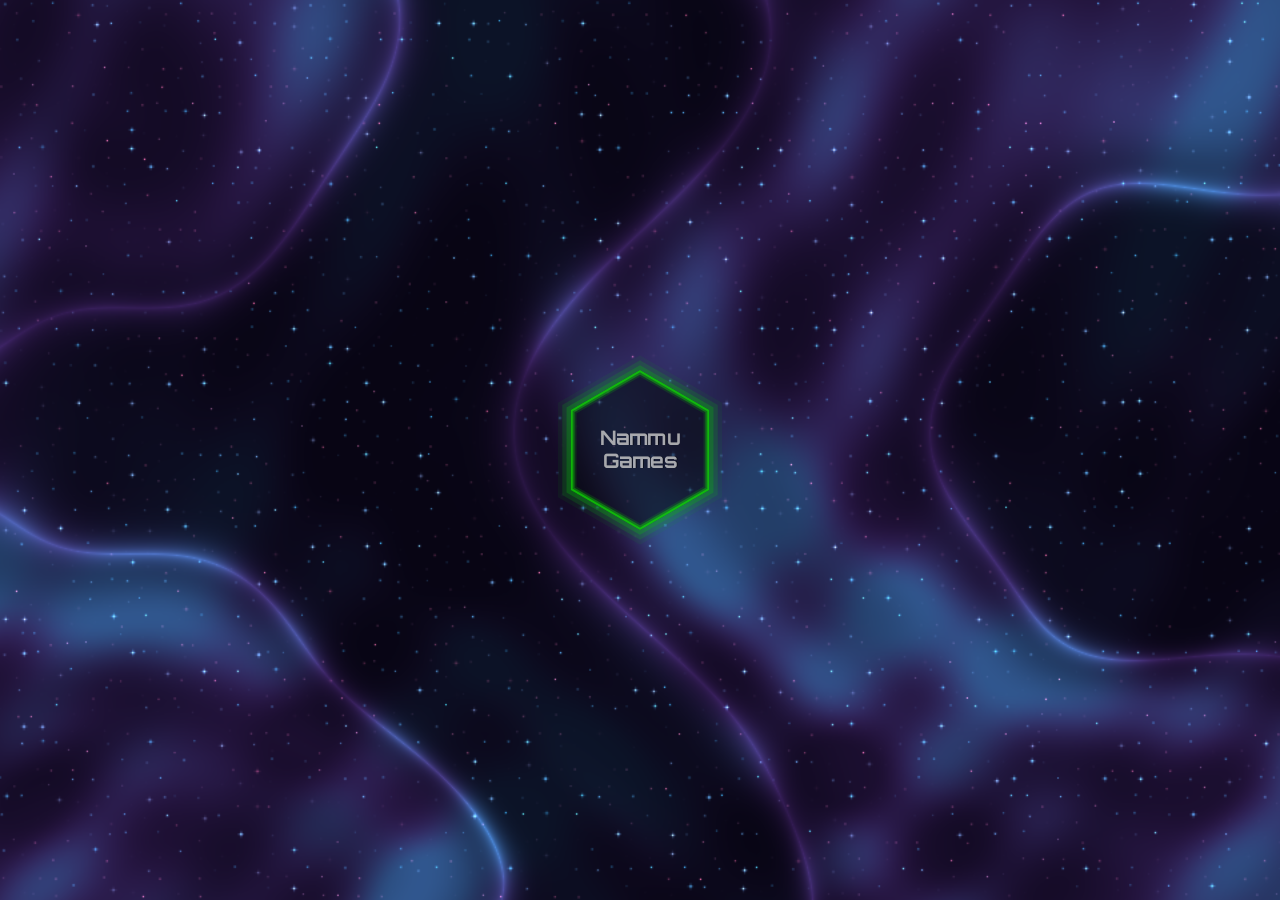
==== index.html @ c123cc81 "Puzzle Test Test 9" ====
<!DOCTYPE html>
<html lang="en">
<head>
  <meta charset="UTF-8">
  <meta name="viewport" content="width=device-width, initial-scale=1.0, maximum-scale=1.0, user-scalable=no, viewport-fit=cover">
  <title>Nammu Games — Cosmic Hub</title>
  <link rel="preconnect" href="https://fonts.googleapis.com">
  <link rel="preconnect" href="https://fonts.gstatic.com" crossorigin>
  <link href="https://fonts.googleapis.com/css2?family=Fira+Code:wght@400;600;700&amp;family=Inter:wght@300;400;500;600;700&amp;family=Orbitron:wght@500;700;900&amp;family=Outfit:wght@400;500;600;700;800&amp;display=swap" rel="stylesheet">
  <link rel="stylesheet" href="Puzzle_Test_2.4/style.css">
  <style>
    body:not(.dev-drawers-enabled) #btn-toggle-metrics,
    body:not(.dev-drawers-enabled) #btn-toggle-tuning,
    body:not(.dev-drawers-enabled) #metrics-drawer,
    body:not(.dev-drawers-enabled) #tuning-drawer {
      display: none !important;
    }
  </style>
  <script src="dev_drawers.js"></script>
</head>
<body>
  <script>if (window.__NAMMU_DEV_DRAWERS__) document.body.classList.add('dev-drawers-enabled');</script>

  <!-- VIEWPORT & SHARED CANVAS STACK -->
  <div id="viewport-container">
    <!-- WebGL GPU Domain Warp & Hardware Star Points Canvas (Layer -1, Shared Across Hub & Games) -->
    <canvas id="canvas-domain-warp"></canvas>
    <!-- Canvas 2D Scene Graph & Hex UI Layer (Layers 0 & 1) -->
    <canvas id="canvas-board-overlay"></canvas>
  </div>

  <!-- TOP LAUNCHERS: METRICS (LEFT) & TUNING (RIGHT) -->
  <button class="hud-btn drawer-launcher dock-left active" id="btn-toggle-metrics" title="Toggle Metrics Drawer">
    <span>⚡</span> Metrics
  </button>
  <button class="hud-btn drawer-launcher dock-right" id="btn-toggle-tuning" title="Toggle Tuning Drawer">
    <span>⚙</span> Tuning
  </button>

  <!-- METRICS DRAWER (DEFAULT: LEFT & OPEN) -->
  <aside id="metrics-drawer" class="hud-drawer dock-left">
    <div class="drawer-header">
      <div class="drawer-title">⚡ Silicon Telemetry</div>
      <button class="hud-btn btn-swap-drawers" style="padding: 3px 8px; font-size: 10px; background: rgba(56, 189, 248, 0.12); border-color: rgba(56, 189, 248, 0.3);" title="Swap Drawer Sides">
        <span>⇋</span> <span class="lbl-swap-side">Swap Sides</span>
      </button>
    </div>

    <div class="control-group">
      <div class="group-title">Hardware Silicon &amp; Memory Telemetry</div>

      <!-- Dedicated Hardware Memory Meters (RAM & VRAM) -->
      <div class="telemetry-box">
        <div class="tele-row">
          <div class="tele-label-row">
            <span class="tele-label">💻 System RAM Heap:</span>
            <span class="tele-val val-cyan" id="lbl-ram-val">45.0 MB / 2,048 MB (2.2%)</span>
          </div>
          <div class="tele-bar-bg">
            <div class="tele-bar-fill fill-ram" id="bar-ram" style="width: 2.2%;"></div>
          </div>
        </div>

        <div class="tele-row">
          <div class="tele-label-row">
            <span class="tele-label">🎮 GPU Hardware VRAM:</span>
            <span class="tele-val val-green" id="lbl-vram-val">18.4 MB / 2,048 MB (0.9%)</span>
          </div>
          <div class="tele-bar-bg">
            <div class="tele-bar-fill fill-vram" id="bar-vram" style="width: 0.9%;"></div>
          </div>
        </div>
      </div>

      <!-- Live Real-Time Actual FPS Tracker -->
      <div class="tele-subpanel" style="border-left: 3px solid #38bdf8;">
        <div class="tele-label-row">
          <span class="tele-label">⚡ Actual Render FPS:</span>
          <span class="tele-val val-green" id="lbl-actual-fps" style="font-weight: 700; font-size: 13px;">60 FPS</span>
        </div>
        <div class="tele-bar-bg">
          <div class="tele-bar-fill fill-gpu" id="bar-actual-fps" style="width: 50%;"></div>
        </div>
        <div class="metric-subrow">
          <span class="tele-sublabel">⏱️ Frame Delta Time:</span>
          <span class="tele-val val-cyan" id="lbl-actual-interval">16.6 ms</span>
        </div>
        <div class="metric-subrow">
          <span class="tele-sublabel">🎯 Baseline Refresh:</span>
          <span class="tele-val val-purple" id="lbl-refresh-baseline">60.0 Hz Target</span>
        </div>
      </div>

      <!-- CPU Frame Execution Budget -->
      <div class="tele-subpanel">
        <div class="tele-label-row">
          <span class="tele-label">💻 CPU Frame Execution:</span>
          <span class="tele-val val-green" id="lbl-cpu-load">4.8% Used (95.2% Free)</span>
        </div>
        <div class="tele-bar-bg">
          <div class="tele-bar-fill fill-cpu" id="bar-cpu-load" style="width: 4.8%;"></div>
        </div>
        <div class="metric-subrow">
          <span class="tele-sublabel">⏱️ CPU Exec Time:</span>
          <span class="tele-val val-cyan" id="lbl-cpu-time">0.800 ms / 16.7 ms</span>
        </div>
        <div class="metric-subrow">
          <span class="tele-sublabel">🚀 CPU Capacity:</span>
          <span class="tele-val val-green" id="lbl-cpu-fps">~1,250+ FPS</span>
        </div>
      </div>

      <!-- GPU Hardware Raster Budget -->
      <div class="tele-subpanel">
        <div class="tele-label-row">
          <span class="tele-label">🎮 GPU Silicon Raster:</span>
          <span class="tele-val val-green" id="lbl-gpu-load">~6.5% Used (93.5% Free)</span>
        </div>
        <div class="tele-bar-bg">
          <div class="tele-bar-fill fill-gpu" id="bar-gpu-load" style="width: 6.5%;"></div>
        </div>
        <div class="metric-subrow">
          <span class="tele-sublabel">⚡ GPU Raster Time:</span>
          <span class="tele-val val-green" id="lbl-gpu-time">~1.100 ms / 16.7 ms</span>
        </div>
        <div class="metric-subrow">
          <span class="tele-sublabel">🎯 True GPU Capacity:</span>
          <span class="tele-val val-cyan" id="lbl-gpu-fps">~900+ FPS</span>
        </div>
        <div class="metric-subrow">
          <span class="tele-sublabel">🔍 Profiler Engine:</span>
          <span class="tele-val val-purple" id="lbl-gpu-method">Hardware Silicon Query</span>
        </div>
      </div>
    </div>
  </aside>

  <!-- TUNING DRAWER (DEFAULT: RIGHT & CLOSED) -->
  <aside id="tuning-drawer" class="hud-drawer dock-right collapsed">
    <div class="drawer-header">
      <div class="drawer-title">⚙ Tuning Lab</div>
      <button class="hud-btn btn-swap-drawers" style="padding: 3px 8px; font-size: 10px; background: rgba(56, 189, 248, 0.12); border-color: rgba(56, 189, 248, 0.3);" title="Swap Drawer Sides">
        <span>⇋</span> <span class="lbl-swap-side">Swap Sides</span>
      </button>
    </div>

    <div class="drawer-tabs">
      <button class="drawer-tab-btn active" data-tab="tab-game-defaults">🎮 Menu</button>
      <button class="drawer-tab-btn" data-tab="tab-ui-frames">📐 Frames</button>
      <button class="drawer-tab-btn" data-tab="tab-warp-halo">🌀 Warp</button>
      <button class="drawer-tab-btn" data-tab="tab-audio-mix">🔊 Audio</button>
      <button class="drawer-tab-btn" data-tab="tab-board-edit">🛠️ Edit</button>
      <button class="drawer-tab-btn" data-tab="tab-match-start">✨ Spawn</button>
      <button class="drawer-tab-btn" data-tab="tab-p2p-online">🌐 P2P</button>
    </div>

    <div id="tab-game-defaults" class="drawer-tab-pane active">
      <div class="control-group">
        <div class="group-title">🎮 Game Menu Defaults</div>
        <p style="font-size: 11px; color: #94a3b8; margin: 0 0 14px 0; line-height: 1.4;">
          Export all active presets, vector rules, and game parameters as JSON to set as official defaults.
        </p>
        <button id="btn-copy-game-menu-config" class="btn-action-primary" style="margin-top: 0; width: 100%; justify-content: center;" title="Copy Game Menu Configuration as JSON to Clipboard">
          📋 Copy Menu Config (JSON)
        </button>

        <div class="group-title" style="margin-top: 16px;">💾 Memory Card (.nammu)</div>
        <p style="font-size: 11px; color: #94a3b8; margin: 0 0 10px 0; line-height: 1.4;">
          Download your compact profile, custom presets, Strings, Strains &amp; match saves, or load one into browser cache.
        </p>
        <div style="display: grid; grid-template-columns: 1fr 1fr; gap: 8px;">
          <button id="btn-export-memory-card" class="btn-action-primary" style="margin-top: 0; justify-content: center;" title="Download Shorthand Memory Card File (.nammu)">
            💾 Save Card
          </button>
          <button id="btn-import-memory-card" class="btn-action-secondary" style="margin-top: 0; justify-content: center;" title="Load Memory Card File into localStorage">
            📂 Load Card
          </button>
        </div>
      </div>
    </div>

    <div id="tab-ui-frames" class="drawer-tab-pane">
      <div class="control-group">
        <div class="group-title">📐 UI Frame Telemetry</div>
        <p style="font-size: 11px; color: #94a3b8; margin: 0 0 10px 0; line-height: 1.4;">
          Real-time geometry and live layout coordinates of all HUD frames and gaps.
        </p>
        <div id="ui-frames-inspector-box" style="font-family: monospace; font-size: 11px; background: rgba(15, 23, 42, 0.7); border: 1px solid rgba(56, 189, 248, 0.2); border-radius: 6px; padding: 10px; color: #38bdf8; line-height: 1.6; margin-bottom: 12px; white-space: pre-wrap;">Loading live geometry...</div>
        <button id="btn-copy-ui-frames-config" class="btn-action-primary" style="margin-top: 0; width: 100%; justify-content: center;" title="Copy UI Frame Geometry as JSON to Clipboard">
          📋 Copy Frame Config (JSON)
        </button>
      </div>
    </div>

    <div id="tab-board-edit" class="drawer-tab-pane">
      <div class="tuning-section">
        <div class="tuning-section-title">Board Edit Sandbox</div>
        <button id="btn-edit-toggle" class="hud-btn" style="width: 100%; justify-content: center; padding: 8px 10px; font-weight: 600;">
          Activate Edit Mode
        </button>
      </div>
      <div class="tuning-section">
        <div class="tuning-section-title">Cursor Enchantments</div>
        <div style="display: grid; grid-template-columns: 1fr 1fr; gap: 6px;">
          <button id="btn-edit-ench-burn" class="hud-btn" style="justify-content: center;">🔥 Burn</button>
          <button id="btn-edit-ench-phase" class="hud-btn" style="justify-content: center;">🌀 Phase</button>
          <button id="btn-edit-ench-lock" class="hud-btn" style="justify-content: center;">🔒 Lock</button>
          <button id="btn-edit-ench-weave" class="hud-btn" style="justify-content: center;">🕸️ Weave</button>
        </div>
      </div>
      <div class="tuning-section">
        <div class="tuning-section-title">Board Tools</div>
        <div style="display: grid; grid-template-columns: 1fr 1fr 1fr; gap: 6px;">
          <button id="btn-edit-tool-arch" class="hud-btn" style="justify-content: center;">⚡ Arch</button>
          <button id="btn-edit-tool-erase" class="hud-btn" style="justify-content: center;">🧹 Erase</button>
          <button id="btn-edit-tool-sigil" class="hud-btn" style="justify-content: center;">✨ Sigil</button>
        </div>
      </div>
      <div class="tuning-section">
        <div id="board-edit-status-box" style="font-family: monospace; font-size: 11px; line-height: 1.4; padding: 8px; border-radius: 6px; background: rgba(15, 23, 42, 0.75); border: 1px solid rgba(148, 163, 184, 0.25); color: #e2e8f0;">
          Edit Mode: OFF
        </div>
      </div>
    </div>

    <div id="tab-warp-halo" class="drawer-tab-pane">
      <div class="control-group">
        <div class="group-title">🌀 Warp Halo Aesthetics</div>
        <p style="font-size: 11px; color: #94a3b8; margin: 0 0 10px 0; line-height: 1.4;">
          Active spell halo particle geometry, dual-layer eclipse deltas, and counter-rotating concentric bands.
        </p>

        <div style="font-size: 11px; font-weight: 700; color: #38bdf8; text-transform: uppercase; letter-spacing: 0.5px; margin: 10px 0 4px 0; border-bottom: 1px solid rgba(56, 189, 248, 0.2); padding-bottom: 3px;">
          Top Black Particle &amp; Tail
        </div>
        <div class="slider-row" style="margin-top: 6px;">
          <div class="slider-label"><span>Particle Orb Size</span><span id="val-warp-ball-radius" class="slider-val">2.4 px</span></div>
          <input type="range" id="slider-warp-ball-radius" min="1.0" max="8.0" step="0.1" value="2.4">
        </div>
        <div class="slider-row" style="margin-top: 6px;">
          <div class="slider-label"><span>Tail Length</span><span id="val-warp-tail-len" class="slider-val">36.0 px</span></div>
          <input type="range" id="slider-warp-tail-len" min="4.0" max="40.0" step="0.5" value="36.0">
        </div>
        <div class="slider-row" style="margin-top: 6px;">
          <div class="slider-label"><span>Tail Width</span><span id="val-warp-tail-wid" class="slider-val">2.4 px</span></div>
          <input type="range" id="slider-warp-tail-wid" min="0.5" max="10.0" step="0.1" value="2.4">
        </div>
        <div class="slider-row" style="margin-top: 6px;">
          <div class="slider-label"><span>Rear Tail Flare Angle</span><span id="val-warp-tail-ang" class="slider-val">-12°</span></div>
          <input type="range" id="slider-warp-tail-ang" min="-45" max="45" step="1" value="-12">
        </div>
        <div class="slider-row" style="margin-top: 6px;">
          <div class="slider-label"><span>Front Tail Flare Angle</span><span id="val-warp-front-tail-ang" class="slider-val">12°</span></div>
          <input type="range" id="slider-warp-front-tail-ang" min="-45" max="45" step="1" value="12">
        </div>

        <div style="font-size: 11px; font-weight: 700; color: #38bdf8; text-transform: uppercase; letter-spacing: 0.5px; margin: 14px 0 4px 0; border-bottom: 1px solid rgba(56, 189, 248, 0.2); padding-bottom: 3px;">
          +Under-Layer Cyan Deltas
        </div>
        <div class="slider-row" style="margin-top: 6px;">
          <div class="slider-label"><span>+Under Orb Size</span><span id="val-warp-under-r-delta" class="slider-val">+2.4 px</span></div>
          <input type="range" id="slider-warp-under-r-delta" min="0.0" max="8.0" step="0.1" value="2.4">
        </div>
        <div class="slider-row" style="margin-top: 6px;">
          <div class="slider-label"><span>+Under Tail Length</span><span id="val-warp-under-len-delta" class="slider-val">+2.5 px</span></div>
          <input type="range" id="slider-warp-under-len-delta" min="0.0" max="20.0" step="0.5" value="2.5">
        </div>
        <div class="slider-row" style="margin-top: 6px;">
          <div class="slider-label"><span>+Under Tail Width</span><span id="val-warp-under-wid-delta" class="slider-val">+2.4 px</span></div>
          <input type="range" id="slider-warp-under-wid-delta" min="0.0" max="8.0" step="0.1" value="2.4">
        </div>

        <div style="font-size: 11px; font-weight: 700; color: #38bdf8; text-transform: uppercase; letter-spacing: 0.5px; margin: 14px 0 4px 0; border-bottom: 1px solid rgba(56, 189, 248, 0.2); padding-bottom: 3px;">
          Clockwise (CW) Concentric Bands
        </div>
        <div class="slider-row" style="margin-top: 6px;">
          <div class="slider-label"><span>Number of CW Bands</span><span id="val-warp-bands-cw" class="slider-val">3</span></div>
          <input type="range" id="slider-warp-bands-cw" min="1" max="6" step="1" value="3">
        </div>
        <div class="slider-row" style="margin-top: 6px;">
          <div class="slider-label"><span>CW Inner Band Radius</span><span id="val-warp-rad-cw" class="slider-val">74.0 px</span></div>
          <input type="range" id="slider-warp-rad-cw" min="24" max="100" step="0.5" value="74">
        </div>
        <div class="slider-row" style="margin-top: 6px;">
          <div class="slider-label"><span>CW Band Spacing</span><span id="val-warp-sp-cw" class="slider-val">4.0 px</span></div>
          <input type="range" id="slider-warp-sp-cw" min="2.0" max="15.0" step="0.5" value="4.0">
        </div>

        <div style="font-size: 11px; font-weight: 700; color: #38bdf8; text-transform: uppercase; letter-spacing: 0.5px; margin: 14px 0 4px 0; border-bottom: 1px solid rgba(56, 189, 248, 0.2); padding-bottom: 3px;">
          Counter-Clockwise (CCW) Bands
        </div>
        <div class="slider-row" style="margin-top: 6px;">
          <div class="slider-label"><span>Number of CCW Bands</span><span id="val-warp-bands-ccw" class="slider-val">3</span></div>
          <input type="range" id="slider-warp-bands-ccw" min="1" max="6" step="1" value="3">
        </div>
        <div class="slider-row" style="margin-top: 6px;">
          <div class="slider-label"><span>CCW Inner Band Radius</span><span id="val-warp-rad-ccw" class="slider-val">74.0 px</span></div>
          <input type="range" id="slider-warp-rad-ccw" min="24" max="100" step="0.5" value="74">
        </div>
        <div class="slider-row" style="margin-top: 6px;">
          <div class="slider-label"><span>CCW Band Spacing</span><span id="val-warp-sp-ccw" class="slider-val">4.0 px</span></div>
          <input type="range" id="slider-warp-sp-ccw" min="2.0" max="15.0" step="0.5" value="4.0">
        </div>

        <div style="font-size: 11px; font-weight: 700; color: #38bdf8; text-transform: uppercase; letter-spacing: 0.5px; margin: 14px 0 4px 0; border-bottom: 1px solid rgba(56, 189, 248, 0.2); padding-bottom: 3px;">
          Global Velocity Multiplier
        </div>
        <div class="slider-row" style="margin-top: 6px;">
          <div class="slider-label"><span>Base Orbital Speed</span><span id="val-warp-base-speed" class="slider-val">0.50x</span></div>
          <input type="range" id="slider-warp-base-speed" min="0.10" max="3.00" step="0.05" value="0.50">
        </div>
        <div style="margin-top: 14px;">
          <button id="btn-copy-warp-halo-config" class="btn-action-primary" style="margin-top: 0; width: 100%; justify-content: center;">
            📋 Copy Warp Halo Config (JSON)
          </button>
        </div>
      </div>
    </div>

    <div id="tab-audio-mix" class="drawer-tab-pane">
      <div class="control-group">
        <div class="group-title">🔊 Sound Set Relative Mix</div>
        <p style="font-size: 11px; color: #94a3b8; margin: 0 0 10px 0; line-height: 1.4;">
          Relative gain multiplier (0.00x – 2.00x) per Studio 1.2 sound set, applied live without re-baking.
        </p>
        <div class="slider-row" style="margin-top: 6px;"><div class="slider-header"><span class="slider-label">[CFL] UI Confirm</span><span id="val-audio-vol-cfl" class="slider-val">1.00x (100%)</span></div><input type="range" id="slider-audio-vol-cfl" min="0.00" max="2.00" step="0.05" value="1.00"></div>
        <div class="slider-row" style="margin-top: 6px;"><div class="slider-header"><span class="slider-label">[XDM] UI Cancel</span><span id="val-audio-vol-xdm" class="slider-val">1.00x (100%)</span></div><input type="range" id="slider-audio-vol-xdm" min="0.00" max="2.00" step="0.05" value="1.00"></div>
        <div class="slider-row" style="margin-top: 6px;"><div class="slider-header"><span class="slider-label">[MVB] UI Move / Score</span><span id="val-audio-vol-mvb" class="slider-val">1.00x (100%)</span></div><input type="range" id="slider-audio-vol-mvb" min="0.00" max="2.00" step="0.05" value="1.00"></div>
        <div class="slider-row" style="margin-top: 6px;"><div class="slider-header"><span class="slider-label">[SPK] Spell Voice</span><span id="val-audio-vol-spk" class="slider-val">1.00x (100%)</span></div><input type="range" id="slider-audio-vol-spk" min="0.00" max="2.00" step="0.05" value="1.00"></div>
        <div class="slider-row" style="margin-top: 6px;"><div class="slider-header"><span class="slider-label">[PWM] Positive Reward</span><span id="val-audio-vol-pwm" class="slider-val">1.00x (100%)</span></div><input type="range" id="slider-audio-vol-pwm" min="0.00" max="2.00" step="0.05" value="1.00"></div>
        <div class="slider-row" style="margin-top: 6px;"><div class="slider-header"><span class="slider-label">[DGS] Damage Impact</span><span id="val-audio-vol-dgs" class="slider-val">1.00x (100%)</span></div><input type="range" id="slider-audio-vol-dgs" min="0.00" max="2.00" step="0.05" value="1.00"></div>
        <div class="slider-row" style="margin-top: 6px;"><div class="slider-header"><span class="slider-label">[DGD] Disease / Damage Spawn</span><span id="val-audio-vol-dgd" class="slider-val">1.00x (100%)</span></div><input type="range" id="slider-audio-vol-dgd" min="0.00" max="2.00" step="0.05" value="1.00"></div>
        <div class="slider-row" style="margin-top: 6px;"><div class="slider-header"><span class="slider-label">[GSF] Start / Finish</span><span id="val-audio-vol-gsf" class="slider-val">1.00x (100%)</span></div><input type="range" id="slider-audio-vol-gsf" min="0.00" max="2.00" step="0.05" value="1.00"></div>
        <div class="slider-row" style="margin-top: 6px;"><div class="slider-header"><span class="slider-label">[GDA] Game Over</span><span id="val-audio-vol-gda" class="slider-val">1.00x (100%)</span></div><input type="range" id="slider-audio-vol-gda" min="0.00" max="2.00" step="0.05" value="1.00"></div>
        <div class="slider-row" style="margin-top: 6px;"><div class="slider-header"><span class="slider-label">[BGM] Background</span><span id="val-audio-vol-bgm" class="slider-val">0.30x (30%)</span></div><input type="range" id="slider-audio-vol-bgm" min="0.00" max="2.00" step="0.05" value="0.30"></div>
        <div style="margin-top: 14px;">
          <button id="btn-copy-audio-mix-config" class="btn-action-primary" style="margin-top: 0; width: 100%; justify-content: center;">
            📋 Copy Audio Mix Config (JSON)
          </button>
        </div>
      </div>
    </div>

    <div id="tab-match-start" class="drawer-tab-pane">
      <div class="control-group">
        <div class="group-title">✨ Match Start Spawn</div>
        <p style="font-size: 11px; color: #94a3b8; margin: 0 0 10px 0; line-height: 1.4;">
          Ring-by-ring board spawn timing in increments of 1/12 H-Beat (0 → +20% → 1.0).
        </p>
        <div class="slider-row" style="margin-top: 6px;">
          <div class="slider-header"><span class="slider-label">Tile Spawn Speed</span><span id="val-match-tile-twelfths" class="slider-val">36/12 HB (3.00 • 908 ms)</span></div>
          <input type="range" id="slider-match-tile-twelfths" min="1" max="144" step="1" value="36">
        </div>
        <div class="slider-row" style="margin-top: 6px;">
          <div class="slider-header"><span class="slider-label">Ring Spacing</span><span id="val-match-ring-twelfths" class="slider-val">6/12 HB (0.50 • 151 ms)</span></div>
          <input type="range" id="slider-match-ring-twelfths" min="0" max="36" step="1" value="6">
        </div>
        <div style="margin-top: 14px;">
          <button id="btn-copy-match-start-config" class="btn-action-primary" style="margin-top: 0; width: 100%; justify-content: center;">
            📋 Copy Spawn Config (JSON)
          </button>
        </div>
      </div>
    </div>

    <div id="tab-p2p-online" class="drawer-tab-pane">
      <div class="control-group">
        <div class="group-title">🌐 Serverless Relay (WSS)</div>
        <div id="p2p-status-box" style="font-family: monospace; font-size: 11px; line-height: 1.5; padding: 8px; border-radius: 6px; background: rgba(15, 23, 42, 0.75); border: 1px solid rgba(56, 189, 248, 0.25); color: #38bdf8; white-space: pre-wrap; margin-bottom: 10px;">Status: Offline (Local Mode)</div>
        <div style="display: grid; grid-template-columns: 1fr 1fr; gap: 6px; margin-bottom: 8px;">
          <button id="btn-p2p-host" class="btn-action-primary" style="margin-top: 0; justify-content: center;">🌐 Host Room</button>
          <button id="btn-p2p-host-saved" class="btn-action-secondary" style="margin-top: 0; justify-content: center;">💾 Host Saved</button>
        </div>
        <div style="display: grid; grid-template-columns: 1fr auto; gap: 6px; margin-bottom: 8px;">
          <input id="input-p2p-room-code" type="text" maxlength="8" placeholder="ROOM CODE" style="background: rgba(0,0,0,0.45); border: 1px solid rgba(56,189,248,0.3); border-radius: 6px; color: #ffffff; padding: 6px 8px; font-family: monospace; text-transform: uppercase;">
          <button id="btn-p2p-join" class="btn-action-primary" style="margin-top: 0;">Join</button>
        </div>
        <div style="display: grid; grid-template-columns: 1fr 1fr; gap: 6px;">
          <button id="btn-p2p-pass-host" class="btn-action-secondary" style="margin-top: 0;">👑 Pass Host</button>
          <button id="btn-p2p-leave" class="btn-action-secondary" style="margin-top: 0;">🔌 Leave</button>
        </div>
      </div>
    </div>
  </aside>

  <!-- ====================================================================== -->
  <!-- SHARED CORE CELLS & HUB LOADER (GAME CELLS LOAD ON DEMAND)             -->
  <!-- ====================================================================== -->
  <script src="Puzzle_Test_2.4/cells/Audio_Synth_1.0.js"></script>
  <script src="Puzzle_Test_2.4/cells/Audio_Synth_1.1.js"></script>
  <script src="Puzzle_Test_2.4/cells/Audio_Synth.js"></script>
  <script src="Puzzle_Test_2.4/cells/cosmos/Cosmic_Domain_Warp.js"></script>
  <script src="Puzzle_Test_2.4/cells/hex_ui/Hex_Frame_Geometry.js"></script>
  <script src="Puzzle_Test_2.4/cells/hex_ui/Hex_Bezel_Renderer.js"></script>
  <script src="Puzzle_Test_2.4/cells/hex_ui/Hex_Frame_Atlas.js"></script>
  <script src="Puzzle_Test_2.4/cells/hex_ui/Hex_Node_1.0.js"></script>
  <script src="Puzzle_Test_2.4/cells/hex_ui/Hex_Node_1.1.js"></script>
  <script src="Puzzle_Test_2.4/cells/hex_ui/Hex_Traits.js"></script>
  <script src="Puzzle_Test_2.4/cells/hex_ui/Hex_UI_Engine_1.0.js"></script>
  <script src="Puzzle_Test_2.4/cells/hex_ui/Hex_UI_Engine_1.1.js"></script>
  <script src="Puzzle_Test_2.4/cells/hex_ui/Alignment_Motion_FX_1.0.js"></script>
  <script src="Puzzle_Test_2.4/cells/hex_ui/Alignment_Motion_FX_1.1.js"></script>
  <script src="Puzzle_Test_2.4/cells/hex_ui/Alignment_Motion_FX.js"></script>
  <script src="Puzzle_Test_2.4/cells/Tween_Orchestrator_1.0.js"></script>
  <script src="Puzzle_Test_2.4/cells/Tween_Orchestrator_1.1.js"></script>
  <script src="Puzzle_Test_2.4/cells/Tween_Orchestrator.js"></script>
  <script src="Puzzle_Test_2.4/cells/hex_ui/Tuning_Drawer_Lab.js"></script>
  <script src="Puzzle_Test_2.4/cells/Board_Camera_Controller.js"></script>
  <script src="Puzzle_Test_2.4/cells/Engine_Ticker.js"></script>
  <script src="cells/Hub_Game_Loader.js"></script>
  <script src="cells/Hub_Launch_Staging.js"></script>
  <script src="cells/Hub_Core.js"></script>
  <script src="cells/Responsive_Viewport_Adapter.js"></script>
  <script src="cells/Memory_Card_Manager_1.0.js"></script>
  <script src="cells/Memory_Card_Manager_1.1.js"></script>
  <script src="cells/Network_MQTT_Transport.js"></script>
  <script src="cells/Network_P2P_Manager_1.0.js"></script>
  <script src="cells/Network_P2P_Manager_1.1.js"></script>

  <!-- ====================================================================== -->
  <!-- NAMMU GAMES HUB BOOTLOADER                                             -->
  <!-- ====================================================================== -->
  <script>
    (function() {
      'use strict';

      const state = {
        deepDensity: 250, deepSize: 0.60, deepFreq: 3.00, deepEnabled: true,
        caustic: 0.50, vorticity: 0.50, flowMode: 0, flowAngleDeg: 35, flowSpeed: 0.20,
        mistDensity: 0.20, vaporHaze: 0.40, palette: 1, parallaxEnabled: true, warpRenderScale: 0.75,
        polyFire: { color: '#ec0e0e', scale: 0.90 }, polyWater: { color: '#0040ff', scale: 0.90 },
        polyAir: { color: '#ffdd57', scale: 0.95 }, polyEarth: { color: '#5900b3', scale: 1.00, lineMultiplier: 1.40 },
        polyStellated: { color: '#ff7614', scale: 1.00 }, polyCubocta: { color: '#008a02', scale: 0.95 },
        polyVibrancy: 2.00, pyramidVibrancy: 1.75, polyGlassiness: 0.50, polyEdgeWidth: 4.8,
        lineMultiplierEarth: 1.40, unplacedOpacity: 0.40, placedScale: 0.65,
        panX: 0, panY: 0, targetPanX: 0, targetPanY: 0, zoom: 1.0, targetZoom: 1.0,
        zoomBaseScale: 0.66, zoomClosestTile: 1.50, zoomOutBuffer: 0.20,
        isDraggingBoard: false, lastMouseX: 0, lastMouseY: 0,
        sidebarBtnCount: 6, btnHeight: 124, btnW1: 124, btnW2: 200, btnSpacing: 12,
        sidebarBtnFontSize: 32, sidebarBtnLineSpacing: 36, hotkeyX: 42, hotkeyY: 48,
        spellEmblemSize: 44, spellSlotSize: 18, spellSpacing: 77, spellGroupX: 12, polySpinSpeed: 0.1,
        tokenScale: 0.88, etherPolySize: 0.42, etherPolyDist: 0.48,
        tileBgOpacity: 0.20, tileBorderOpacity: 0.60, spellTokenBgOpacity: 0.60,
        tileStepDecrement: 0.25, tileInnerSteps: 3, tileStepThickness: 2.0,
        rightSidebarActiveCol: 0, rightSidebarSlideX: 0, rightSidebarTargetSlideX: 0,
        frameW: 900, frameH: 790, frameApex: 250, frameOrientation: 'flat',
        time: 0
      };
      window.COSMOS_STATE = state;

      const dom = {
        viewport: document.getElementById('viewport-container'),
        canvasWarp: document.getElementById('canvas-domain-warp'),
        canvasBoard: document.getElementById('canvas-board-overlay'),
        valFps: document.getElementById('val-fps'),
        btnToggleMetrics: document.getElementById('btn-toggle-metrics'),
        btnToggleTuning: document.getElementById('btn-toggle-tuning'),
        metricsDrawer: document.getElementById('metrics-drawer'),
        tuningDrawer: document.getElementById('tuning-drawer'),
        drawer: document.getElementById('tuning-drawer'),
        lblRamVal: document.getElementById('lbl-ram-val'), barRam: document.getElementById('bar-ram'),
        lblVramVal: document.getElementById('lbl-vram-val'), barVram: document.getElementById('bar-vram'),
        lblCpuLoad: document.getElementById('lbl-cpu-load'), barCpuLoad: document.getElementById('bar-cpu-load'),
        lblCpuTime: document.getElementById('lbl-cpu-time'), lblCpuFps: document.getElementById('lbl-cpu-fps'),
        lblGpuLoad: document.getElementById('lbl-gpu-load'), barGpuLoad: document.getElementById('bar-gpu-load'),
        lblGpuTime: document.getElementById('lbl-gpu-time'), lblGpuFps: document.getElementById('lbl-gpu-fps'),
        lblGpuMethod: document.getElementById('lbl-gpu-method'),
        lblActualFps: document.getElementById('lbl-actual-fps'), barActualFps: document.getElementById('bar-actual-fps'),
        lblActualInterval: document.getElementById('lbl-actual-interval')
      };

      const warp = window.CosmicDomainWarp;
      const engine = window.HexUIEngine;
      const atlas = window.HexFrameAtlas;
      const cameraCtrl = window.BoardCameraController;
      const ticker = window.EngineTicker;
      const loader = window.HubGameLoader;

      if (!warp || !engine || !loader) {
        console.error('[Hub Boot] Missing shared core cells.');
        return;
      }

      if (atlas) {
        atlas.init(window.HexFrameGeometry, window.HexBezelRenderer);
        atlas.bakeButtonStamps(state.btnW1, state.btnHeight, Math.max(0, (state.btnW2 - state.btnW1) * 0.5));
      }

      warp.init(dom.canvasWarp);
      engine.init(dom.canvasBoard);
      if (engine.boardFrame) engine.boardFrame.visible = false;
      if (engine.leftSidebar) engine.leftSidebar.visible = false;
      if (engine.rightSidebar) engine.rightSidebar.visible = false;

      if (cameraCtrl) cameraCtrl.init(state, dom, engine, window.AudioSynth);
      if (window.ResponsiveViewportAdapter) window.ResponsiveViewportAdapter.init({ state, dom, engine });
      if (window.MemoryCardManager) window.MemoryCardManager.init(dom);
      if (window.NetworkP2PManager) window.NetworkP2PManager.init(dom);
      if (window.TuningDrawerLab) window.TuningDrawerLab.init(state, dom, window.AudioSynth);
      if (ticker) {
        ticker.init(state, dom, warp, engine, null, cameraCtrl, null, null);
        ticker.start();
      }

      const hubContext = { state, dom, warp, engine, audio: window.AudioSynth, cameraCtrl, ticker, loader, memoryCard: window.MemoryCardManager, network: window.NetworkP2PManager };
      loader.init(hubContext);

      const showHub = (opts = {}) => {
        if (window.HubCore?.mount) {
          window.HubCore.mount(hubContext, opts);
          return;
        }
        console.error('[Hub Boot] HubCore missing.');
      };

      loader.onReturnToHub = () => showHub({ skipIntro: true });

      const params = new URLSearchParams(window.location.search);
      if (params.get('game') === 'puzzle') {
        loader.launchGame('puzzle');
      } else {
        showHub();
      }
    })();
  </script>
</body>
</html>
---- Puzzle_Test_2.4/style.css ----
/* ==========================================================================
   COSMOS SHOWCASE 5.0 - MODULAR CELLULAR ENGINE & HEX UI
   ========================================================================== */

:root {
  --bg-abyss: #030712;
  --panel-bg: rgba(11, 17, 32, 0.88);
  --panel-border: rgba(56, 189, 248, 0.25);
  --panel-glow: rgba(56, 189, 248, 0.12);
  --accent-cyan: #38bdf8;
  --accent-violet: #a855f7;
  --accent-gold: #fbbf24;
  --accent-orange: #ff7614;
  --accent-green: #008a02;
  --accent-emerald: #10b981;
  --accent-crimson: #ec0e0e;
  --text-main: #ffffff;
  --text-dim: #ffffff;
  --font-main: 'Outfit', 'Inter', -apple-system, sans-serif;
  --font-mono: 'Fira Code', monospace;
  --font-display: 'Orbitron', sans-serif;
}

* {
  box-sizing: border-box;
  margin: 0;
  padding: 0;
  user-select: none;
  -webkit-user-select: none;
}

html, body {
  width: 100%;
  height: 100%;
  height: 100dvh;
  overflow: hidden;
  background-color: var(--bg-abyss);
  color: var(--text-main);
  font-family: var(--font-main);
}

/* ==========================================================================
   VIEWPORT & DUAL CANVAS STACK
   ========================================================================== */
#viewport-container {
  position: absolute;
  top: 0;
  left: 0;
  right: 0;
  bottom: 0;
  width: 100%;
  height: 100%;
  height: 100dvh;
  overflow: hidden;
  cursor: default;
}

/* Layer -1: WebGL GPU Domain Warp & Hardware Deep Stars Canvas */
#canvas-domain-warp {
  position: absolute;
  top: 0;
  left: 0;
  width: 100%;
  height: 100%;
  height: 100dvh;
  display: block;
  pointer-events: none;
}

/* Layer 0 & 1: Canvas 2D Interactive Scene Graph & Hex UI Canvas */
#canvas-board-overlay {
  position: absolute;
  top: 0;
  left: 0;
  width: 100%;
  height: 100%;
  height: 100dvh;
  display: block;
  touch-action: none;
}

#canvas-board-overlay.portrait-mode {
  position: absolute;
  left: 50%;
  top: 50%;
  width: 100dvh;
  height: 100dvw;
  transform: translate(-50%, -50%) rotate(90deg);
  transform-origin: center center;
}

/* ==========================================================================
   TOP DRAWER LAUNCHERS (METRICS & TUNING)
   ========================================================================== */
.drawer-launcher {
  position: fixed;
  top: 14px;
  z-index: 60;
  backdrop-filter: blur(16px);
  -webkit-backdrop-filter: blur(16px);
  box-shadow: 0 4px 16px rgba(0, 0, 0, 0.4);
  transition: all 0.25s ease;
}

.drawer-launcher.dock-left {
  left: 20px;
  right: auto;
}

.drawer-launcher.dock-right {
  right: 20px;
  left: auto;
}

#btn-toggle-metrics {
  left: 20px;
  right: auto;
}

#btn-toggle-metrics.dock-right {
  right: 20px;
  left: auto;
}

#btn-toggle-tuning {
  right: 20px;
  left: auto;
}

#btn-toggle-tuning.dock-left {
  left: 20px;
  right: auto;
}

.hud-btn {
  background: rgba(56, 189, 248, 0.12);
  border: 1px solid rgba(56, 189, 248, 0.35);
  color: #e0f2fe;
  font-size: 11px;
  font-weight: 600;
  font-family: var(--font-main);
  padding: 6px 14px;
  border-radius: 8px;
  cursor: pointer;
  transition: all 0.2s ease;
  display: flex;
  align-items: center;
  gap: 6px;
}

.hud-btn:hover {
  background: rgba(56, 189, 248, 0.25);
  border-color: var(--accent-cyan);
  box-shadow: 0 0 12px rgba(56, 189, 248, 0.4);
  transform: translateY(-1px);
}

.hud-btn.active {
  background: var(--accent-cyan);
  color: #030712;
  border-color: #ffffff;
  font-weight: 700;
}

/* ==========================================================================
   HUD DRAWERS (METRICS & TUNING LAB)
   ========================================================================== */
.hud-drawer {
  position: absolute;
  top: 58px;
  width: 320px;
  max-height: calc(100vh - 78px);
  background: rgba(8, 12, 22, 0.94);
  backdrop-filter: blur(20px);
  -webkit-backdrop-filter: blur(20px);
  border: 1px solid var(--panel-border);
  border-radius: 14px;
  padding: 18px 20px;
  box-shadow: 0 8px 32px rgba(0, 0, 0, 0.75), 0 0 24px rgba(56, 189, 248, 0.15);
  z-index: 49;
  overflow-y: auto;
  transition: transform 0.3s cubic-bezier(0.16, 1, 0.3, 1), opacity 0.3s ease;
}

/* Left-docked drawer */
.hud-drawer.dock-left {
  left: 20px;
  right: auto;
  transform: translateX(0);
  opacity: 1;
}

.hud-drawer.dock-left.collapsed {
  transform: translateX(-360px);
  opacity: 0;
  pointer-events: none;
}

/* Right-docked drawer */
.hud-drawer.dock-right {
  right: 20px;
  left: auto;
  transform: translateX(0);
  opacity: 1;
}

.hud-drawer.dock-right.collapsed {
  transform: translateX(360px);
  opacity: 0;
  pointer-events: none;
}

/* Fallback for tuning-drawer without dock class */
#tuning-drawer:not(.dock-left) {
  right: 20px;
  left: auto;
}
#tuning-drawer:not(.dock-left).collapsed {
  transform: translateX(360px);
}
#tuning-drawer.dock-left {
  left: 20px;
  right: auto;
}
#tuning-drawer.dock-left.collapsed {
  transform: translateX(-360px);
}

/* Fallback for metrics-drawer without dock class */
#metrics-drawer:not(.dock-right) {
  left: 20px;
  right: auto;
}
#metrics-drawer:not(.dock-right).collapsed {
  transform: translateX(-360px);
}
#metrics-drawer.dock-right {
  right: 20px;
  left: auto;
}
#metrics-drawer.dock-right.collapsed {
  transform: translateX(360px);
}

.drawer-header {
  display: flex;
  align-items: center;
  justify-content: space-between;
  margin-bottom: 16px;
  padding-bottom: 10px;
  border-bottom: 1px solid rgba(255, 255, 255, 0.1);
}

.drawer-title {
  font-family: var(--font-display);
  font-size: 12px;
  font-weight: 700;
  letter-spacing: 1px;
  color: var(--accent-cyan);
  text-transform: uppercase;
}

.control-group {
  margin-bottom: 18px;
}

.group-title {
  font-size: 11px;
  font-weight: 700;
  color: var(--text-dim);
  text-transform: uppercase;
  letter-spacing: 0.8px;
  margin-bottom: 10px;
  display: flex;
  align-items: center;
  gap: 6px;
}

.slider-row {
  margin-bottom: 12px;
}

.slider-header {
  display: flex;
  justify-content: space-between;
  font-size: 11.5px;
  margin-bottom: 5px;
}

.slider-label {
  color: #ffffff;
}

.slider-val {
  font-family: var(--font-mono);
  font-weight: 600;
  color: #ffffff;
}

input[type="range"] {
  -webkit-appearance: none;
  appearance: none;
  width: 100%;
  height: 5px;
  background: rgba(255, 255, 255, 0.12);
  border-radius: 4px;
  outline: none;
  cursor: pointer;
  transition: background 0.2s;
}

input[type="range"]:hover {
  background: rgba(255, 255, 255, 0.2);
}

input[type="range"]::-webkit-slider-thumb {
  -webkit-appearance: none;
  appearance: none;
  width: 14px;
  height: 14px;
  border-radius: 50%;
  background: var(--accent-cyan);
  box-shadow: 0 0 8px var(--accent-cyan);
  cursor: pointer;
  transition: transform 0.15s ease;
}

input[type="range"]::-webkit-slider-thumb:hover {
  transform: scale(1.25);
}

/* Button Count Segmented Switch */
.seg-control {
  display: grid;
  grid-template-columns: repeat(6, 1fr);
  gap: 4px;
  background: rgba(0, 0, 0, 0.4);
  padding: 3px;
  border-radius: 8px;
  border: 1px solid rgba(255, 255, 255, 0.08);
}

.seg-btn {
  background: transparent;
  border: none;
  color: var(--text-dim);
  font-family: var(--font-mono);
  font-size: 11px;
  font-weight: 700;
  padding: 6px 0;
  border-radius: 6px;
  cursor: pointer;
  transition: all 0.2s;
  text-align: center;
}

.seg-btn:hover {
  color: #ffffff;
  background: rgba(255, 255, 255, 0.06);
}

.seg-btn.active {
  background: var(--accent-violet);
  color: #ffffff;
  box-shadow: 0 0 10px rgba(168, 85, 247, 0.5);
}

/* Custom Scrollbar for Drawers */
.hud-drawer::-webkit-scrollbar,
#tuning-drawer::-webkit-scrollbar,
#metrics-drawer::-webkit-scrollbar {
  width: 5px;
}
.hud-drawer::-webkit-scrollbar-track,
#tuning-drawer::-webkit-scrollbar-track,
#metrics-drawer::-webkit-scrollbar-track {
  background: transparent;
}
.hud-drawer::-webkit-scrollbar-thumb,
#tuning-drawer::-webkit-scrollbar-thumb,
#metrics-drawer::-webkit-scrollbar-thumb {
  background: rgba(255, 255, 255, 0.15);
  border-radius: 3px;
}

/* ==========================================================================
   HARDWARE SILICON & MEMORY TELEMETRY PROGRESS BARS (PLANET TEST 3.0)
   ========================================================================== */
.val-cyan   { color: #ffffff !important; text-shadow: 0 0 8px rgba(255, 255, 255, 0.4); }
.val-green  { color: #ffffff !important; text-shadow: 0 0 8px rgba(255, 255, 255, 0.4); }
.val-amber  { color: #ffffff !important; text-shadow: 0 0 8px rgba(255, 255, 255, 0.4); }
.val-purple { color: #ffffff !important; text-shadow: 0 0 8px rgba(255, 255, 255, 0.4); }

.telemetry-box {
  background: rgba(3, 11, 23, 0.75);
  border: 1px solid rgba(56, 189, 248, 0.25);
  border-radius: 8px;
  padding: 8px 10px;
  margin-bottom: 10px;
  display: flex;
  flex-direction: column;
  gap: 8px;
}

.tele-row {
  display: flex;
  flex-direction: column;
  gap: 4px;
}

.tele-label-row {
  display: flex;
  justify-content: space-between;
  align-items: center;
  font-size: 11px;
}

.tele-label {
  color: #ffffff;
  font-weight: 500;
}

.tele-sublabel {
  color: #ffffff;
  font-size: 10.5px;
}

.tele-val {
  font-family: var(--font-mono);
  font-size: 11px;
  font-weight: 700;
  color: #ffffff;
}

.tele-bar-bg {
  width: 100%;
  height: 5px;
  background: rgba(255, 255, 255, 0.08);
  border-radius: 3px;
  overflow: hidden;
  display: flex;
}

.tele-bar-fill {
  height: 100%;
  width: 0%;
  transition: width 0.15s ease;
}

.fill-cpu {
  background: linear-gradient(90deg, #00ff88 0%, #38bdf8 100%);
  box-shadow: 0 0 8px rgba(0, 255, 136, 0.5);
}

.fill-gpu {
  background: linear-gradient(90deg, #38bdf8 0%, #a855f7 100%);
  box-shadow: 0 0 8px rgba(56, 189, 248, 0.5);
}

.fill-ram {
  background: linear-gradient(90deg, #00f0ff 0%, #3b82f6 100%);
  box-shadow: 0 0 8px rgba(0, 240, 255, 0.5);
}

.fill-vram {
  background: linear-gradient(90deg, #00ff88 0%, #10b981 100%);
  box-shadow: 0 0 8px rgba(0, 255, 136, 0.5);
}

.tele-subpanel {
  background: rgba(15, 23, 42, 0.5);
  border: 1px solid rgba(255, 255, 255, 0.06);
  border-radius: 8px;
  padding: 8px 10px;
  margin-bottom: 8px;
  display: flex;
  flex-direction: column;
  gap: 5px;
}

.metric-subrow {
  display: flex;
  justify-content: space-between;
  align-items: center;
  font-size: 10.5px;
  margin-top: 1px;
}

/* ==========================================================================
   DRAWER TAB NAVIGATION & EMBLEM STUDIO CONTROLS
   ========================================================================== */
.drawer-tabs {
  display: flex;
  gap: 3px;
  background: rgba(0, 0, 0, 0.45);
  padding: 4px;
  border-radius: 10px;
  border: 1px solid rgba(56, 189, 248, 0.2);
  margin-bottom: 16px;
}

.drawer-tab-btn {
  flex: 1;
  background: transparent;
  border: none;
  color: var(--text-dim);
  font-family: var(--font-main);
  font-size: 9.5px;
  font-weight: 600;
  padding: 6px 2px;
  border-radius: 6px;
  cursor: pointer;
  transition: all 0.2s ease;
  text-align: center;
  white-space: nowrap;
}

.drawer-tab-btn:hover {
  color: #ffffff;
  background: rgba(56, 189, 248, 0.15);
}

.drawer-tab-btn.active {
  background: var(--accent-cyan);
  color: #030712;
  font-weight: 700;
  box-shadow: 0 0 10px rgba(56, 189, 248, 0.4);
}

.drawer-tab-pane {
  display: none;
}

.drawer-tab-pane.active {
  display: block;
  animation: fadeInPane 0.2s ease-out;
}

@keyframes fadeInPane {
  from { opacity: 0; transform: translateY(4px); }
  to { opacity: 1; transform: translateY(0); }
}

.seg-toggle-2 {
  display: grid;
  grid-template-columns: 1fr 1fr;
  gap: 4px;
  background: rgba(0, 0, 0, 0.45);
  padding: 3px;
  border-radius: 8px;
  border: 1px solid rgba(56, 189, 248, 0.2);
  margin-bottom: 12px;
}

.seg-toggle-btn {
  background: transparent;
  border: none;
  color: var(--text-dim);
  font-family: var(--font-main);
  font-size: 11px;
  font-weight: 600;
  padding: 6px 8px;
  border-radius: 6px;
  cursor: pointer;
  transition: all 0.2s ease;
  text-align: center;
}

.seg-toggle-btn:hover {
  color: #ffffff;
}

.seg-toggle-btn.active {
  background: rgba(56, 189, 248, 0.25);
  color: #ffffff;
  border: 1px solid rgba(56, 189, 248, 0.5);
  box-shadow: 0 0 8px rgba(56, 189, 248, 0.3);
}

.badge-info-box {
  background: rgba(15, 23, 42, 0.65);
  border: 1px solid rgba(56, 189, 248, 0.25);
  border-radius: 8px;
  padding: 8px 12px;
  font-size: 11px;
  font-family: var(--font-mono);
  color: #ffffff;
  display: flex;
  justify-content: space-between;
  margin-top: 10px;
  margin-bottom: 8px;
}

.btn-action-primary {
  width: 100%;
  padding: 10px 14px;
  background: linear-gradient(135deg, rgba(56, 189, 248, 0.25), rgba(168, 85, 247, 0.25));
  border: 1px solid var(--accent-cyan);
  color: #ffffff;
  border-radius: 8px;
  font-family: var(--font-display);
  font-size: 11px;
  font-weight: 700;
  letter-spacing: 0.5px;
  cursor: pointer;
  transition: all 0.25s ease;
  display: flex;
  align-items: center;
  justify-content: center;
  gap: 8px;
  margin-top: 14px;
  box-shadow: 0 4px 14px rgba(56, 189, 248, 0.25);
}

.btn-action-primary:hover {
  background: linear-gradient(135deg, rgba(56, 189, 248, 0.45), rgba(168, 85, 247, 0.45));
  box-shadow: 0 0 18px rgba(56, 189, 248, 0.5);
  transform: translateY(-1px);
}

.btn-action-secondary {
  width: 100%;
  padding: 10px 14px;
  background: rgba(255, 255, 255, 0.08);
  border: 1px solid rgba(255, 255, 255, 0.2);
  color: #cbd5e1;
  border-radius: 8px;
  font-family: var(--font-display);
  font-size: 11px;
  font-weight: 700;
  letter-spacing: 0.5px;
  cursor: pointer;
  transition: all 0.25s ease;
  display: flex;
  align-items: center;
  justify-content: center;
  gap: 8px;
  margin-top: 14px;
}

.btn-action-secondary:hover {
  background: rgba(255, 255, 255, 0.16);
  border-color: rgba(255, 255, 255, 0.4);
  color: #ffffff;
  transform: translateY(-1px);
}

/* ==========================================================================
   TAB 4: UNIFIED 12-COLOR PALETTE CONTROL LAB
   ========================================================================== */
.color-cards-container {
  display: flex;
  flex-direction: column;
  gap: 7px;
  max-height: 480px;
  overflow-y: auto;
  padding-right: 4px;
}

.color-cards-container::-webkit-scrollbar {
  width: 4px;
}
.color-cards-container::-webkit-scrollbar-track {
  background: transparent;
}
.color-cards-container::-webkit-scrollbar-thumb {
  background: rgba(255, 255, 255, 0.16);
  border-radius: 2px;
}

.color-card {
  background: rgba(15, 23, 42, 0.65);
  border: 1px solid rgba(255, 255, 255, 0.08);
  border-radius: 8px;
  padding: 8px 10px;
  transition: border-color 0.2s, background 0.2s;
}

.color-card:hover {
  border-color: rgba(56, 189, 248, 0.35);
  background: rgba(15, 23, 42, 0.85);
}

.color-card-top {
  display: flex;
  align-items: center;
  justify-content: space-between;
  gap: 8px;
}

.color-card-identity {
  display: flex;
  align-items: center;
  gap: 8px;
}

.color-picker-swatch {
  -webkit-appearance: none;
  appearance: none;
  border: none;
  width: 24px;
  height: 24px;
  border-radius: 6px;
  cursor: pointer;
  background: none;
  padding: 0;
}

.color-picker-swatch::-webkit-color-swatch-wrapper {
  padding: 0;
}

.color-picker-swatch::-webkit-color-swatch {
  border: 1px solid rgba(255, 255, 255, 0.35);
  border-radius: 6px;
  box-shadow: 0 0 6px rgba(0, 0, 0, 0.5);
}

.color-name-label {
  font-family: var(--font-display);
  font-size: 11.5px;
  font-weight: 700;
  color: #ffffff;
  letter-spacing: 0.5px;
  text-transform: capitalize;
}

.color-hex-input {
  width: 74px;
  background: rgba(0, 0, 0, 0.45);
  border: 1px solid rgba(255, 255, 255, 0.12);
  border-radius: 5px;
  color: #ffffff;
  font-family: var(--font-mono);
  font-size: 11px;
  font-weight: 600;
  padding: 4px 6px;
  text-align: center;
  text-transform: uppercase;
  transition: border-color 0.2s, box-shadow 0.2s;
}

.color-hex-input:focus {
  border-color: var(--accent-cyan);
  outline: none;
  box-shadow: 0 0 8px rgba(56, 189, 248, 0.35);
}

.color-entity-tags {
  display: flex;
  flex-wrap: wrap;
  gap: 4px;
  margin-top: 6px;
}

.entity-tag {
  font-size: 9px;
  font-weight: 600;
  padding: 2px 6px;
  border-radius: 4px;
  letter-spacing: 0.3px;
  white-space: nowrap;
}

.tag-poly {
  background: rgba(168, 85, 247, 0.2);
  border: 1px solid rgba(168, 85, 247, 0.4);
  color: #ffffff;
}

.tag-prim {
  background: rgba(56, 189, 248, 0.18);
  border: 1px solid rgba(56, 189, 248, 0.35);
  color: #ffffff;
}

.tag-sec {
  background: rgba(255, 255, 255, 0.08);
  border: 1px solid rgba(255, 255, 255, 0.15);
  color: #ffffff;
}

.btn-action-secondary {
  padding: 10px 14px;
  background: rgba(255, 255, 255, 0.06);
  border: 1px solid rgba(255, 255, 255, 0.15);
  color: #cbd5e1;
  border-radius: 8px;
  font-family: var(--font-display);
  font-size: 11px;
  font-weight: 700;
  letter-spacing: 0.5px;
  cursor: pointer;
  transition: all 0.25s ease;
  display: flex;
  align-items: center;
  justify-content: center;
  gap: 6px;
}

.btn-action-secondary:hover {
  background: rgba(255, 255, 255, 0.12);
  border-color: rgba(255, 255, 255, 0.3);
  color: #ffffff;
}
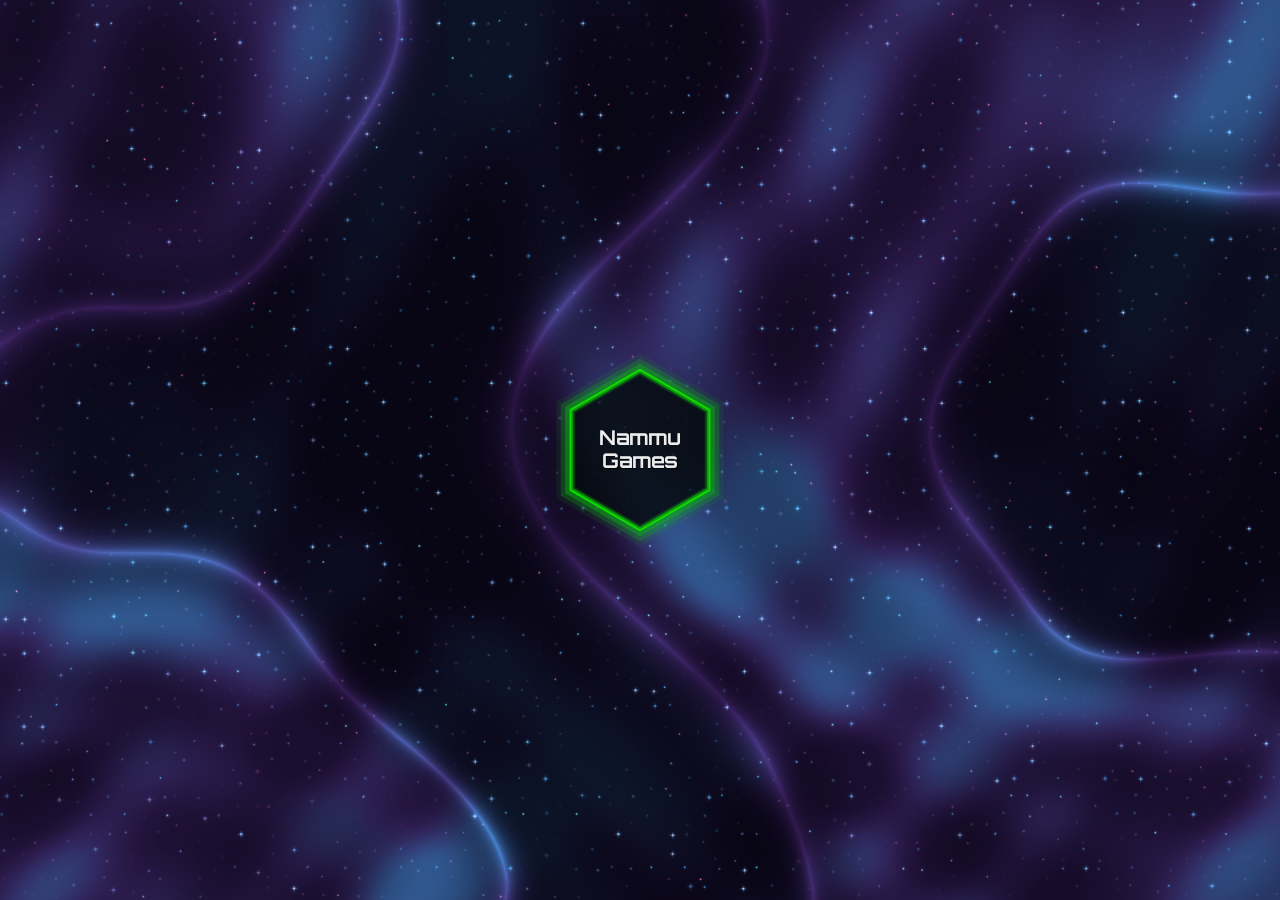
==== commit a2fe0a6d: "Puzzle Test Test 12" ====
--- a/index.html
+++ b/index.html
@@ -413,9 +413,12 @@
   <script src="cells/Responsive_Viewport_Adapter.js"></script>
   <script src="cells/Memory_Card_Manager_1.0.js"></script>
   <script src="cells/Memory_Card_Manager_1.1.js"></script>
-  <script src="cells/Network_MQTT_Transport.js"></script>
+  <script src="cells/Memory_Card_Manager_1.2.js"></script>
+  <script src="cells/Network_MQTT_Transport_1.0.js"></script>
+  <script src="cells/Network_MQTT_Transport_1.1.js"></script>
   <script src="cells/Network_P2P_Manager_1.0.js"></script>
   <script src="cells/Network_P2P_Manager_1.1.js"></script>
+  <script src="cells/Network_P2P_Manager_1.2.js"></script>
 
   <!-- ====================================================================== -->
   <!-- NAMMU GAMES HUB BOOTLOADER                                             -->
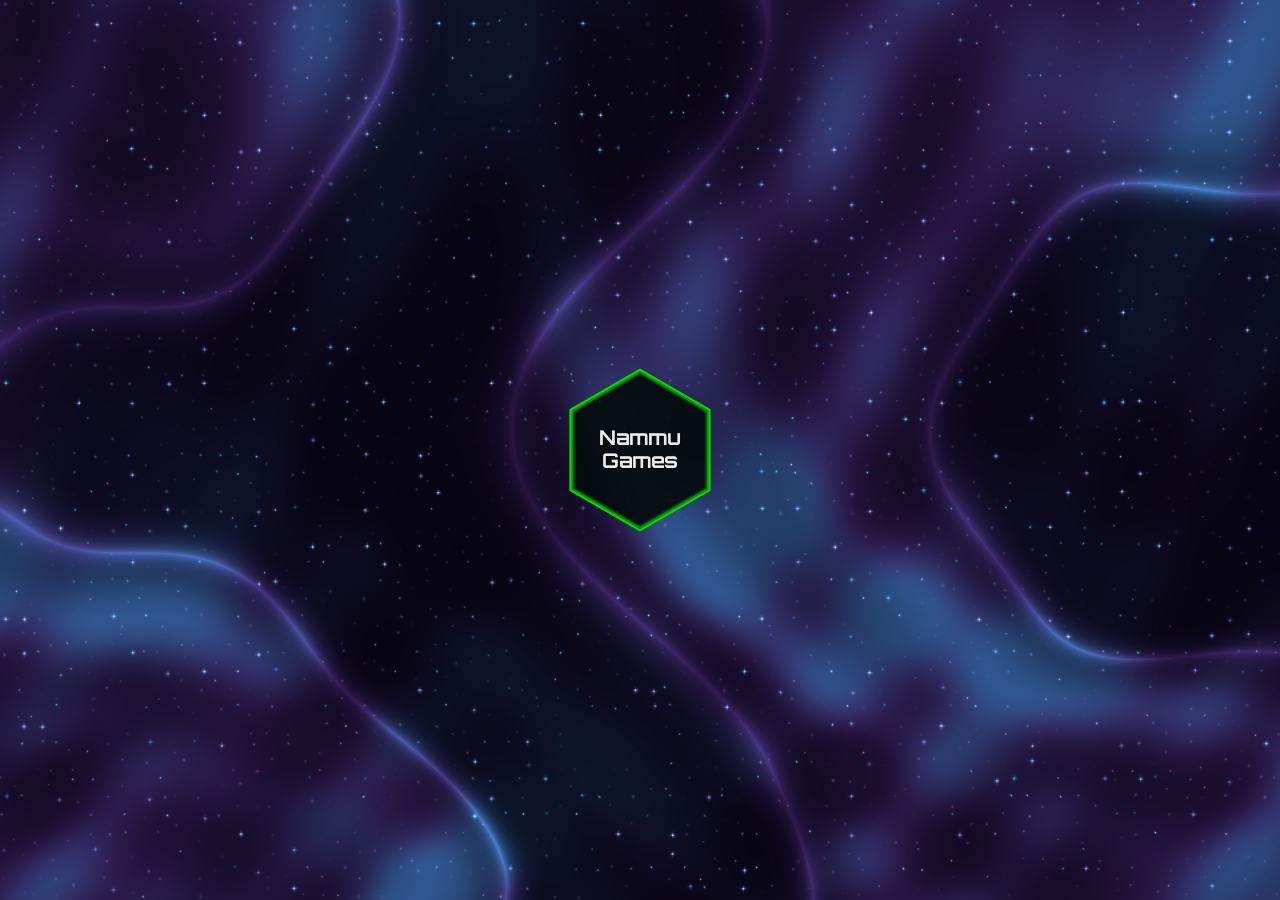
==== commit a1282fc3: "Puzzle Test Test 20" ====
--- a/index.html
+++ b/index.html
@@ -419,6 +419,7 @@
   <script src="cells/Network_P2P_Manager_1.0.js"></script>
   <script src="cells/Network_P2P_Manager_1.1.js"></script>
   <script src="cells/Network_P2P_Manager_1.2.js"></script>
+  <script src="cells/Network_P2P_Manager_1.3.js"></script>
 
   <!-- ====================================================================== -->
   <!-- NAMMU GAMES HUB BOOTLOADER                                             -->
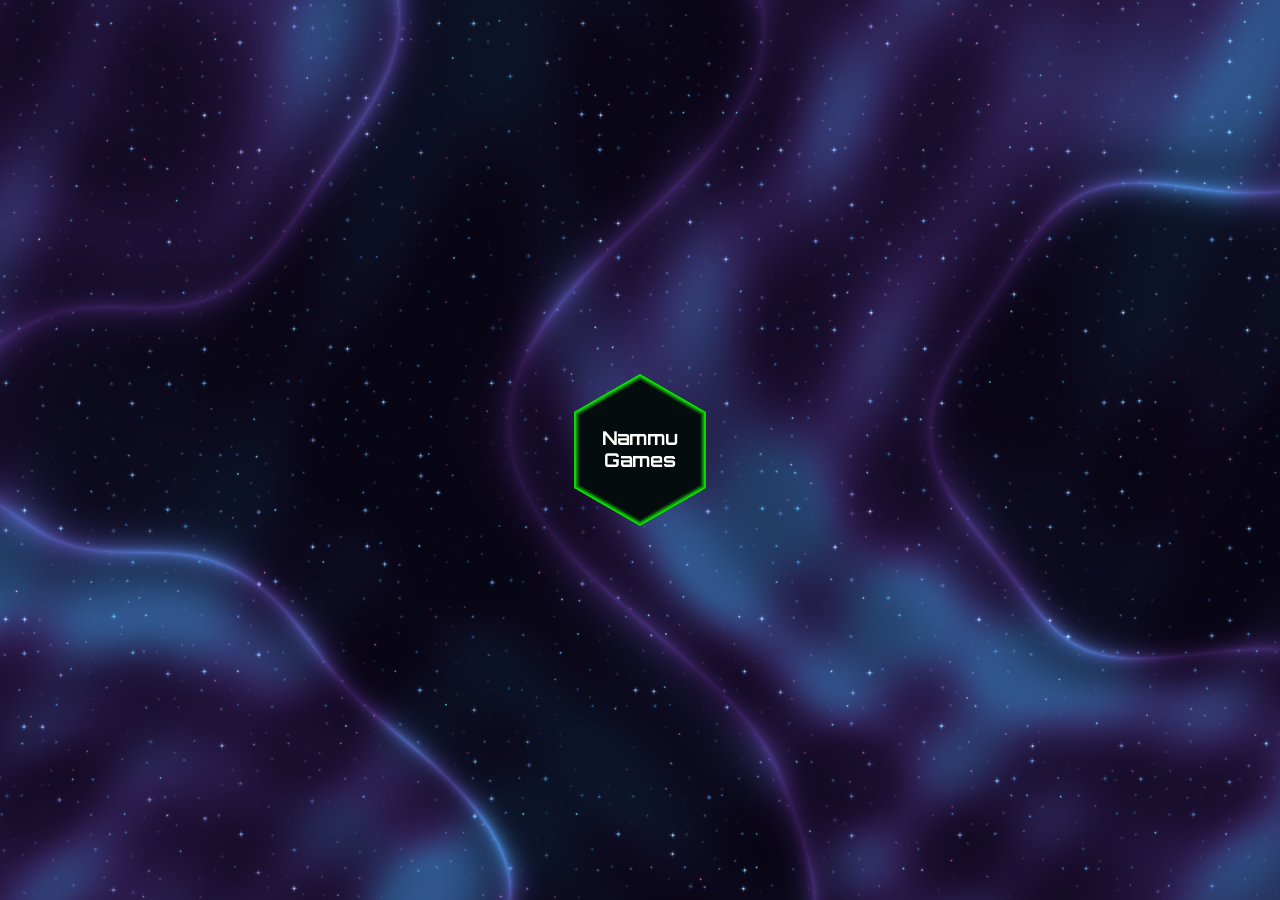
==== commit a2ee6c05: "Puzzle Test Test 30" ====
--- a/index.html
+++ b/index.html
@@ -2,7 +2,7 @@
 <html lang="en">
 <head>
   <meta charset="UTF-8">
-  <meta name="viewport" content="width=device-width, initial-scale=1.0, maximum-scale=1.0, user-scalable=no, viewport-fit=cover">
+  <meta name="viewport" content="width=device-width, initial-scale=1.0, maximum-scale=1.0, user-scalable=no, viewport-fit=cover, interactive-widget=overlays-content">
   <title>Nammu Games — Cosmic Hub</title>
   <link rel="preconnect" href="https://fonts.googleapis.com">
   <link rel="preconnect" href="https://fonts.gstatic.com" crossorigin>
@@ -150,8 +150,6 @@
       <button class="drawer-tab-btn" data-tab="tab-warp-halo">🌀 Warp</button>
       <button class="drawer-tab-btn" data-tab="tab-audio-mix">🔊 Audio</button>
       <button class="drawer-tab-btn" data-tab="tab-board-edit">🛠️ Edit</button>
-      <button class="drawer-tab-btn" data-tab="tab-match-start">✨ Spawn</button>
-      <button class="drawer-tab-btn" data-tab="tab-p2p-online">🌐 P2P</button>
     </div>
 
     <div id="tab-game-defaults" class="drawer-tab-pane active">
@@ -337,47 +335,6 @@
           <button id="btn-copy-audio-mix-config" class="btn-action-primary" style="margin-top: 0; width: 100%; justify-content: center;">
             📋 Copy Audio Mix Config (JSON)
           </button>
-        </div>
-      </div>
-    </div>
-
-    <div id="tab-match-start" class="drawer-tab-pane">
-      <div class="control-group">
-        <div class="group-title">✨ Match Start Spawn</div>
-        <p style="font-size: 11px; color: #94a3b8; margin: 0 0 10px 0; line-height: 1.4;">
-          Ring-by-ring board spawn timing in increments of 1/12 H-Beat (0 → +20% → 1.0).
-        </p>
-        <div class="slider-row" style="margin-top: 6px;">
-          <div class="slider-header"><span class="slider-label">Tile Spawn Speed</span><span id="val-match-tile-twelfths" class="slider-val">36/12 HB (3.00 • 908 ms)</span></div>
-          <input type="range" id="slider-match-tile-twelfths" min="1" max="144" step="1" value="36">
-        </div>
-        <div class="slider-row" style="margin-top: 6px;">
-          <div class="slider-header"><span class="slider-label">Ring Spacing</span><span id="val-match-ring-twelfths" class="slider-val">6/12 HB (0.50 • 151 ms)</span></div>
-          <input type="range" id="slider-match-ring-twelfths" min="0" max="36" step="1" value="6">
-        </div>
-        <div style="margin-top: 14px;">
-          <button id="btn-copy-match-start-config" class="btn-action-primary" style="margin-top: 0; width: 100%; justify-content: center;">
-            📋 Copy Spawn Config (JSON)
-          </button>
-        </div>
-      </div>
-    </div>
-
-    <div id="tab-p2p-online" class="drawer-tab-pane">
-      <div class="control-group">
-        <div class="group-title">🌐 Serverless Relay (WSS)</div>
-        <div id="p2p-status-box" style="font-family: monospace; font-size: 11px; line-height: 1.5; padding: 8px; border-radius: 6px; background: rgba(15, 23, 42, 0.75); border: 1px solid rgba(56, 189, 248, 0.25); color: #38bdf8; white-space: pre-wrap; margin-bottom: 10px;">Status: Offline (Local Mode)</div>
-        <div style="display: grid; grid-template-columns: 1fr 1fr; gap: 6px; margin-bottom: 8px;">
-          <button id="btn-p2p-host" class="btn-action-primary" style="margin-top: 0; justify-content: center;">🌐 Host Room</button>
-          <button id="btn-p2p-host-saved" class="btn-action-secondary" style="margin-top: 0; justify-content: center;">💾 Host Saved</button>
-        </div>
-        <div style="display: grid; grid-template-columns: 1fr auto; gap: 6px; margin-bottom: 8px;">
-          <input id="input-p2p-room-code" type="text" maxlength="8" placeholder="ROOM CODE" style="background: rgba(0,0,0,0.45); border: 1px solid rgba(56,189,248,0.3); border-radius: 6px; color: #ffffff; padding: 6px 8px; font-family: monospace; text-transform: uppercase;">
-          <button id="btn-p2p-join" class="btn-action-primary" style="margin-top: 0;">Join</button>
-        </div>
-        <div style="display: grid; grid-template-columns: 1fr 1fr; gap: 6px;">
-          <button id="btn-p2p-pass-host" class="btn-action-secondary" style="margin-top: 0;">👑 Pass Host</button>
-          <button id="btn-p2p-leave" class="btn-action-secondary" style="margin-top: 0;">🔌 Leave</button>
         </div>
       </div>
     </div>
@@ -440,7 +397,7 @@
         panX: 0, panY: 0, targetPanX: 0, targetPanY: 0, zoom: 1.0, targetZoom: 1.0,
         zoomBaseScale: 0.66, zoomClosestTile: 1.50, zoomOutBuffer: 0.20,
         isDraggingBoard: false, lastMouseX: 0, lastMouseY: 0,
-        sidebarBtnCount: 6, btnHeight: 124, btnW1: 124, btnW2: 200, btnSpacing: 12,
+        sidebarBtnCount: 6, btnHeight: 124, btnW1: 124, btnW2: 200, btnSpacing: 12, sidebarBtnScale: 1.09,
         sidebarBtnFontSize: 32, sidebarBtnLineSpacing: 36, hotkeyX: 42, hotkeyY: 48,
         spellEmblemSize: 44, spellSlotSize: 18, spellSpacing: 77, spellGroupX: 12, polySpinSpeed: 0.1,
         tokenScale: 0.88, etherPolySize: 0.42, etherPolyDist: 0.48,
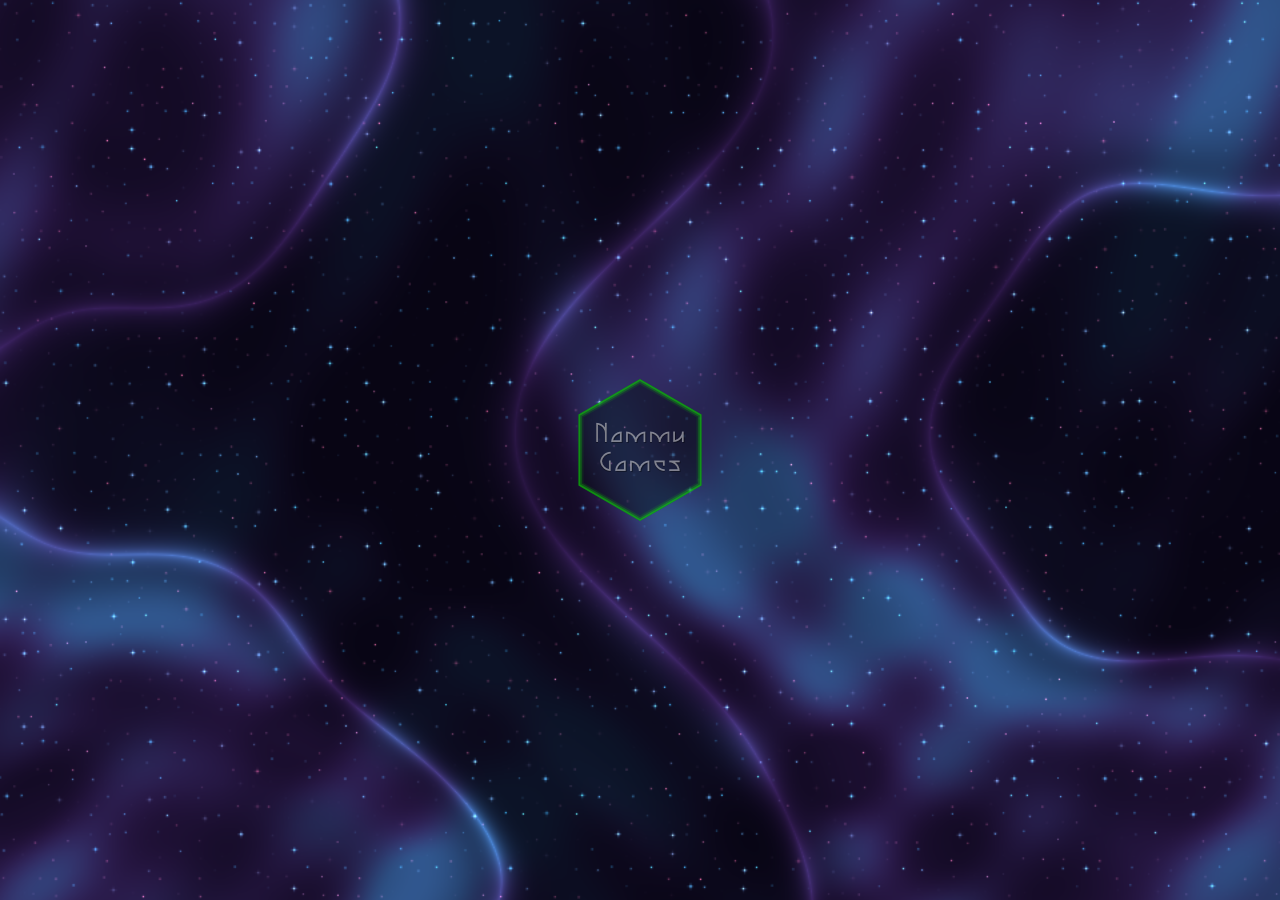
==== commit 96d0ab87: "Puzzle Test Test 31" ====
--- a/index.html
+++ b/index.html
@@ -9,6 +9,20 @@
   <link href="https://fonts.googleapis.com/css2?family=Fira+Code:wght@400;600;700&amp;family=Inter:wght@300;400;500;600;700&amp;family=Orbitron:wght@500;700;900&amp;family=Outfit:wght@400;500;600;700;800&amp;display=swap" rel="stylesheet">
   <link rel="stylesheet" href="Puzzle_Test_2.4/style.css">
   <style>
+    @font-face {
+      font-family: 'Sci-Fae';
+      src: url('Puzzle_Test_2.4/SciFae_Pseudo_Script_1.0.otf') format('opentype');
+      font-weight: 100 900;
+      font-style: normal;
+      font-display: swap;
+    }
+    @font-face {
+      font-family: 'SciFaePseudoScript10';
+      src: url('Puzzle_Test_2.4/SciFae_Pseudo_Script_1.0.otf') format('opentype');
+      font-weight: 100 900;
+      font-style: normal;
+      font-display: swap;
+    }
     body:not(.dev-drawers-enabled) #btn-toggle-metrics,
     body:not(.dev-drawers-enabled) #btn-toggle-tuning,
     body:not(.dev-drawers-enabled) #metrics-drawer,
@@ -174,6 +188,27 @@
             📂 Load Card
           </button>
         </div>
+
+        <div class="group-title" style="margin-top: 16px;">🌌 Hub Preview Canvas</div>
+        <div class="slider-row" style="margin-top: 6px;">
+          <div class="slider-header"><span class="slider-label">Title Bars Width</span><span id="val-hub-title-w" class="slider-val">960 px</span></div>
+          <input type="range" id="slider-hub-title-w" min="220" max="1160" step="2" value="960">
+        </div>
+        <div class="slider-row" style="margin-top: 6px;">
+          <div class="slider-header"><span class="slider-label">Title Bars ±Y Offset</span><span id="val-hub-title-y" class="slider-val">270 px</span></div>
+          <input type="range" id="slider-hub-title-y" min="200" max="345" step="1" value="270">
+        </div>
+        <div style="margin-top: 8px;">
+          <label for="input-hub-upper-title" style="display:block; font-size:11px; color:#94a3b8; margin-bottom:4px;">Upper Title Bar Text</label>
+          <input type="text" id="input-hub-upper-title" value="Puzzle Beta" spellcheck="false" style="width:100%; padding:6px 8px; border-radius:6px; border:1px solid rgba(56,189,248,0.35); background:rgba(15,23,42,0.85); color:#f8fafc; font-size:12px;">
+        </div>
+        <div style="margin-top: 8px;">
+          <label for="input-hub-instruct-text" style="display:block; font-size:11px; color:#94a3b8; margin-bottom:4px;">Instructions Frame Text</label>
+          <textarea id="input-hub-instruct-text" rows="4" spellcheck="false" style="width:100%; padding:6px 8px; border-radius:6px; border:1px solid rgba(56,189,248,0.35); background:rgba(15,23,42,0.85); color:#f8fafc; font-size:12px; resize:vertical;">Arrange Magic Components to create Elemental Spells, and hold back the spreading Blight across solo or online arenas.</textarea>
+        </div>
+        <button id="btn-copy-hub-preview-config" class="btn-action-primary" style="margin-top: 10px; width: 100%; justify-content: center;" title="Copy Hub Preview Canvas Configuration as JSON to Clipboard">
+          📋 Copy Hub Preview Config (JSON)
+        </button>
       </div>
     </div>
 
@@ -377,6 +412,7 @@
   <script src="cells/Network_P2P_Manager_1.1.js"></script>
   <script src="cells/Network_P2P_Manager_1.2.js"></script>
   <script src="cells/Network_P2P_Manager_1.3.js"></script>
+  <script src="cells/Network_P2P_Manager_1.4.js"></script>
 
   <!-- ====================================================================== -->
   <!-- NAMMU GAMES HUB BOOTLOADER                                             -->
@@ -447,11 +483,16 @@
         atlas.bakeButtonStamps(state.btnW1, state.btnHeight, Math.max(0, (state.btnW2 - state.btnW1) * 0.5));
       }
 
+      window.ACTIVE_FONT_FAMILY = '"Sci-Fae", "SciFaePseudoScript10", "Orbitron", sans-serif';
+      if (document.fonts?.load) {
+        document.fonts.load('400 32px "Sci-Fae"').catch(() => {});
+        document.fonts.load('700 32px "Sci-Fae"').catch(() => {});
+      }
+
       warp.init(dom.canvasWarp);
       engine.init(dom.canvasBoard);
-      if (engine.boardFrame) engine.boardFrame.visible = false;
-      if (engine.leftSidebar) engine.leftSidebar.visible = false;
-      if (engine.rightSidebar) engine.rightSidebar.visible = false;
+      engine.baseLayerVisible = false;
+      engine.baseLayerInteractive = false;
 
       if (cameraCtrl) cameraCtrl.init(state, dom, engine, window.AudioSynth);
       if (window.ResponsiveViewportAdapter) window.ResponsiveViewportAdapter.init({ state, dom, engine });
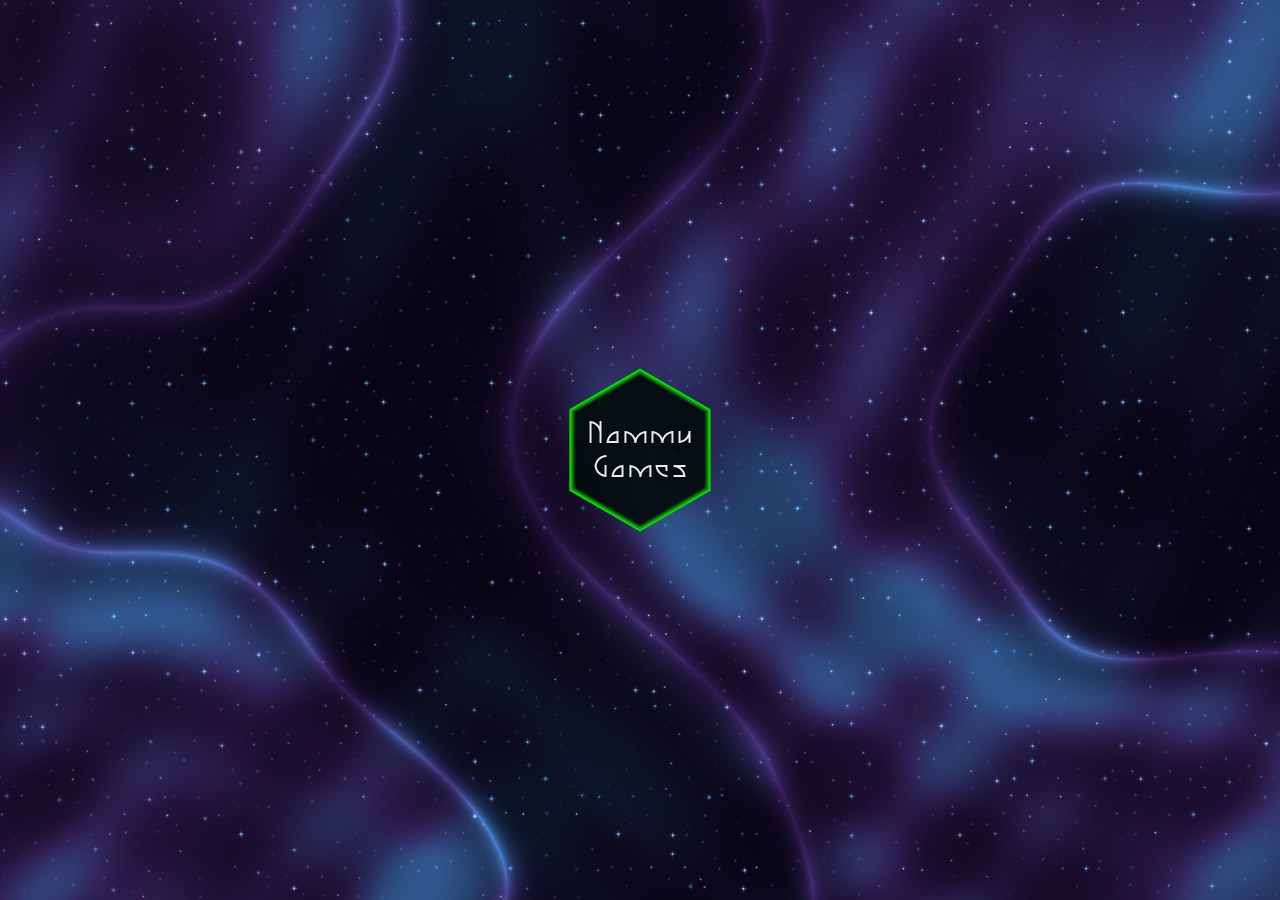
==== commit 99af0bd2: "Puzzle Test Test 35" ====
--- a/index.html
+++ b/index.html
@@ -187,6 +187,12 @@
           <button id="btn-import-memory-card" class="btn-action-secondary" style="margin-top: 0; justify-content: center;" title="Load Memory Card File into localStorage">
             📂 Load Card
           </button>
+        </div>
+
+        <div class="group-title" style="margin-top: 16px;">🌌 Hub Root Button</div>
+        <div class="slider-row" style="margin-top: 6px;">
+          <div class="slider-header"><span class="slider-label">Text Y Offset</span><span id="val-hub-root-text-y" class="slider-val">3 px</span></div>
+          <input type="range" id="slider-hub-root-text-y" min="-60" max="60" step="1" value="3">
         </div>
 
         <div class="group-title" style="margin-top: 16px;">🌌 Hub Preview Canvas</div>
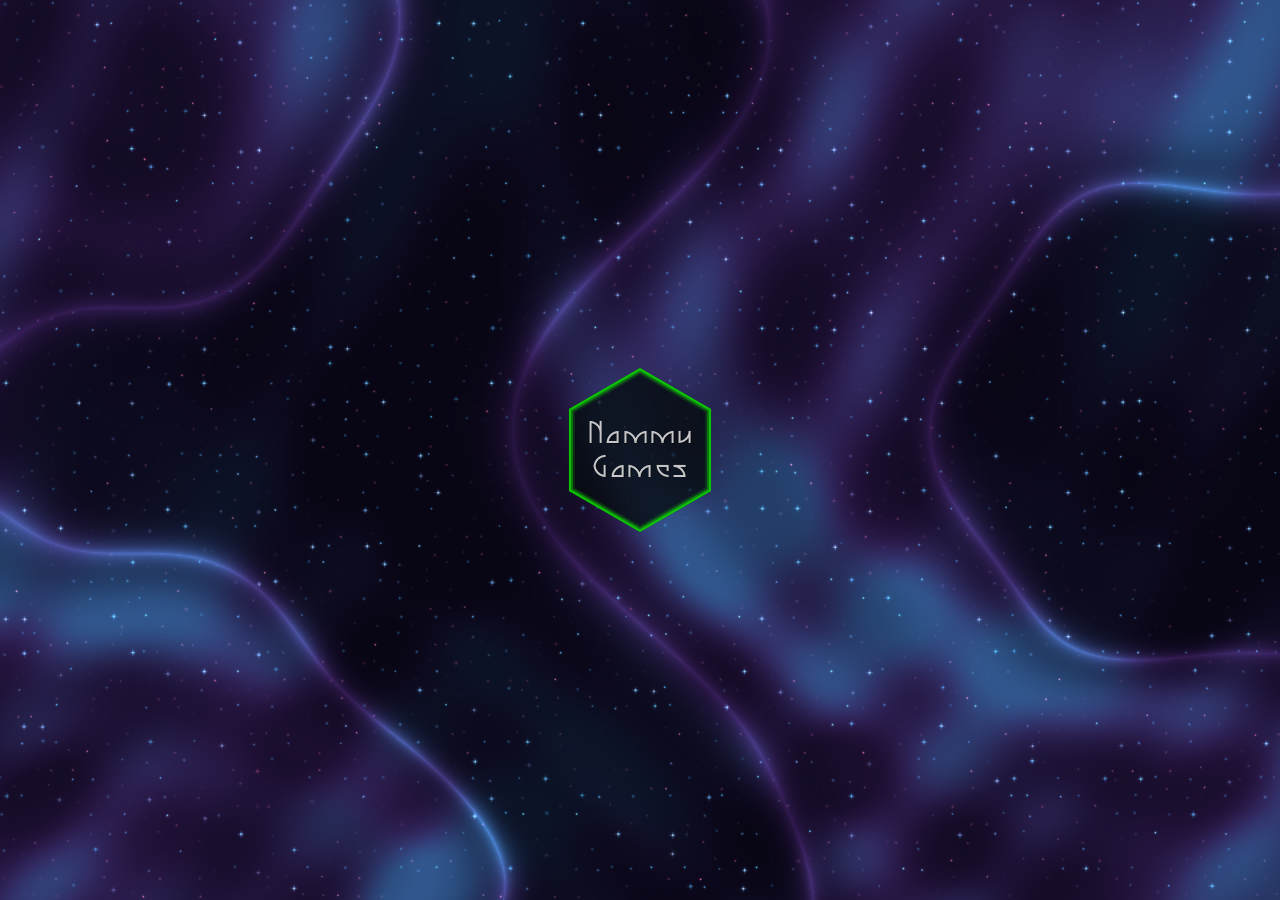
==== commit 9adc8f22: "Puzzle Test Test 43" ====
--- a/index.html
+++ b/index.html
@@ -3,6 +3,13 @@
 <head>
   <meta charset="UTF-8">
   <meta name="viewport" content="width=device-width, initial-scale=1.0, maximum-scale=1.0, user-scalable=no, viewport-fit=cover, interactive-widget=overlays-content">
+  <meta name="apple-mobile-web-app-capable" content="yes">
+  <meta name="apple-mobile-web-app-status-bar-style" content="black-translucent">
+  <meta name="apple-mobile-web-app-title" content="Nammu Games">
+  <meta name="mobile-web-app-capable" content="yes">
+  <meta name="theme-color" content="#000000">
+  <link rel="manifest" href="manifest.json">
+  <link rel="apple-touch-icon" sizes="180x180" href="icon-180.png">
   <title>Nammu Games — Cosmic Hub</title>
   <link rel="preconnect" href="https://fonts.googleapis.com">
   <link rel="preconnect" href="https://fonts.gstatic.com" crossorigin>
